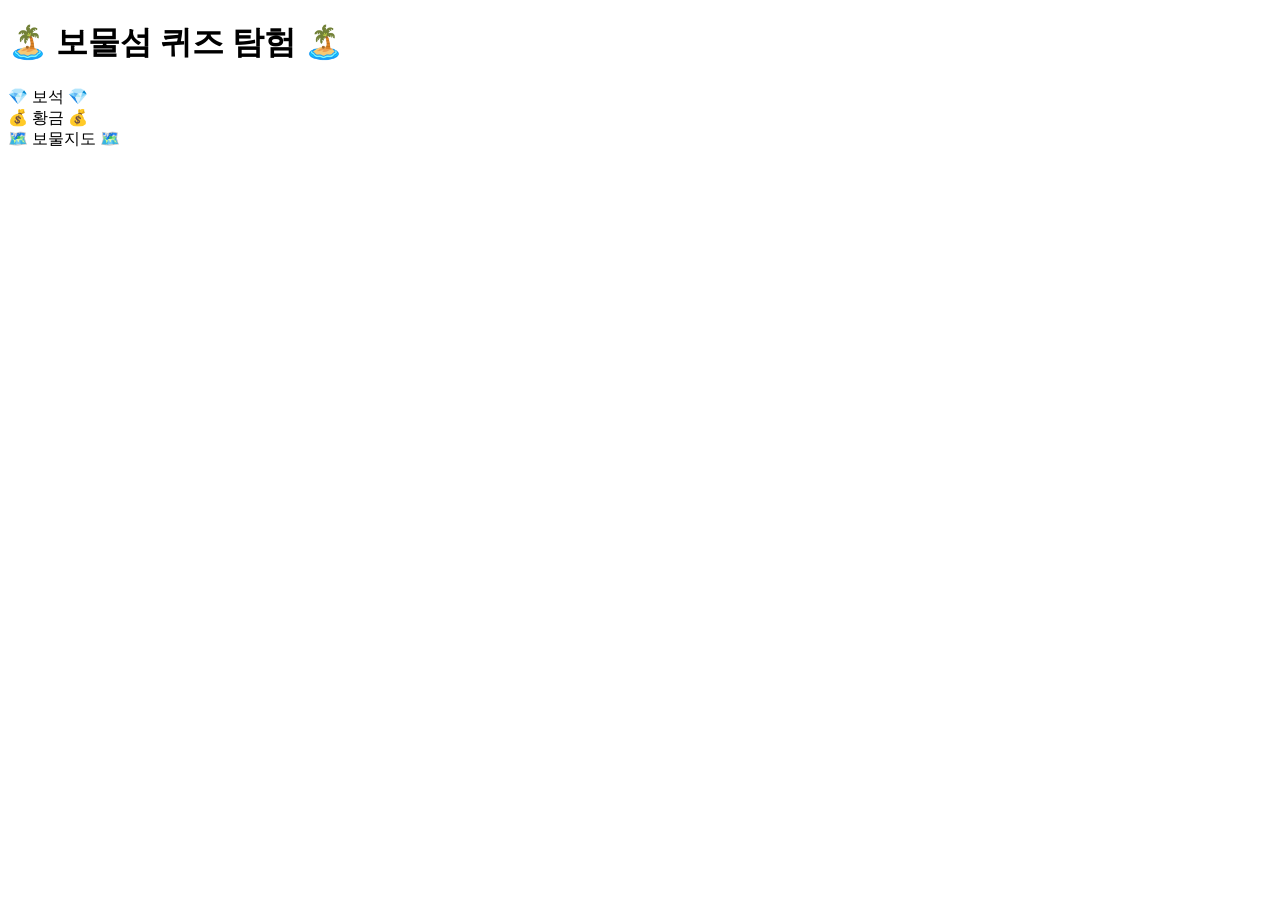
==== src/main/resources/templates/index1.html @ 48928681 "ver1.2" ====
<!DOCTYPE html>
<html lang="ko">

<head>
    <meta charset="UTF-8">
    <meta name="viewport" content="width=device-width, initial-scale=1.0">
    <title>보물섬 퀴즈 탐험</title>
      <link rel="stylesheet" href="/css/style1.css">

</head>

<body>
    <h1>🏝️ 보물섬 퀴즈 탐험 🏝️</h1>
        <!-- Flexbox 감싸놓기-->
    <div class="treasure-row">
        <!-- 보물상자가 있는곳 -->
        <div class="treasure">💎 보석 💎</div>
        <div class="treasure">💰 황금 💰</div>
        <div class="treasure">🗺️ 보물지도 🗺️</div>

    </div>
    <script src="/js/app.js"></script>


</body>

</html>
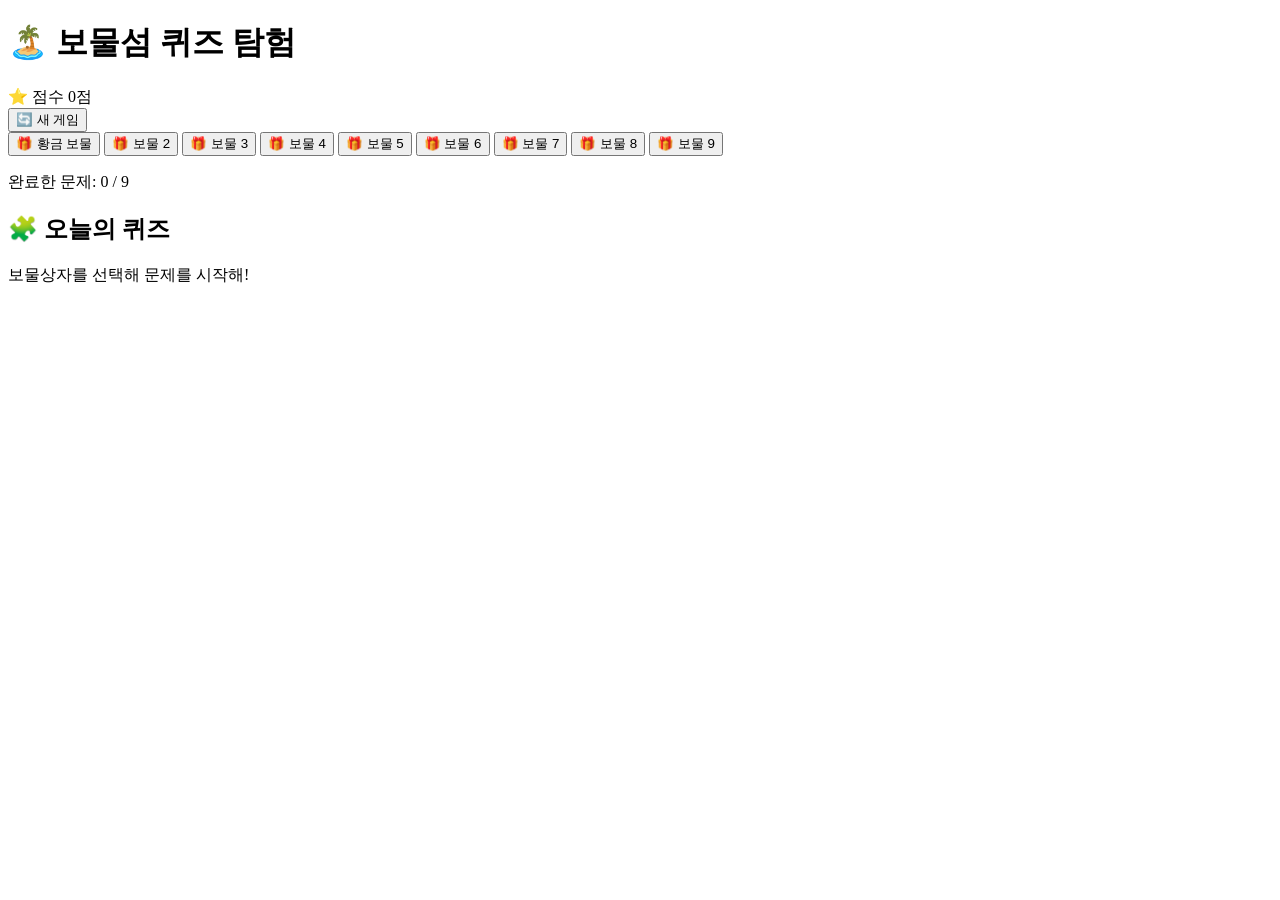
==== commit 80399c73: "ver2.1" ====
--- a/src/main/resources/templates/index1.html
+++ b/src/main/resources/templates/index1.html
@@ -1,27 +1,39 @@
 <!DOCTYPE html>
 <html lang="ko">
-
 <head>
     <meta charset="UTF-8">
     <meta name="viewport" content="width=device-width, initial-scale=1.0">
     <title>보물섬 퀴즈 탐험</title>
-      <link rel="stylesheet" href="/css/style1.css">
+    
+</head>
+<body>
+    <header class="game-header">
+        <h1>🏝️ 보물섬 퀴즈 탐험</h1>
+        <div class="score-badge">⭐ 점수 <span id="score">0</span>점</div>
+        <button id="restart-button">🔄 새 게임</button>
+    </header>
 
-</head>
+    <main class="quiz-grid">
+        <button class="treasure-card special" data-index="0">🎁 황금 보물</button>
+        <button class="treasure-card" data-index="1">🎁 보물 2</button>
+        <button class="treasure-card" data-index="2">🎁 보물 3</button>
+        <button class="treasure-card" data-index="3">🎁 보물 4</button>
+        <button class="treasure-card" data-index="4">🎁 보물 5</button>
+        <button class="treasure-card" data-index="5">🎁 보물 6</button>
+        <button class="treasure-card" data-index="6">🎁 보물 7</button>
+        <button class="treasure-card" data-index="7">🎁 보물 8</button>
+        <button class="treasure-card" data-index="8">🎁 보물 9</button>
+    </main>
 
-<body>
-    <h1>🏝️ 보물섬 퀴즈 탐험 🏝️</h1>
-        <!-- Flexbox 감싸놓기-->
-    <div class="treasure-row">
-        <!-- 보물상자가 있는곳 -->
-        <div class="treasure">💎 보석 💎</div>
-        <div class="treasure">💰 황금 💰</div>
-        <div class="treasure">🗺️ 보물지도 🗺️</div>
+    <p class="progress-text">완료한 문제: <span id="solved-count">0</span> / 9</p>
 
-    </div>
-    <script src="/js/app.js"></script>
+    <section class="question-panel">
+        <h2>🧩 오늘의 퀴즈</h2>
+        <p id="question-text">보물상자를 선택해 문제를 시작해!</p>
+        <div id="choices"></div>
+        <p id="feedback" aria-live="polite"></p>
+    </section>
 
-
+    <script src="game.js"></script>
 </body>
-
-</html>+</html>
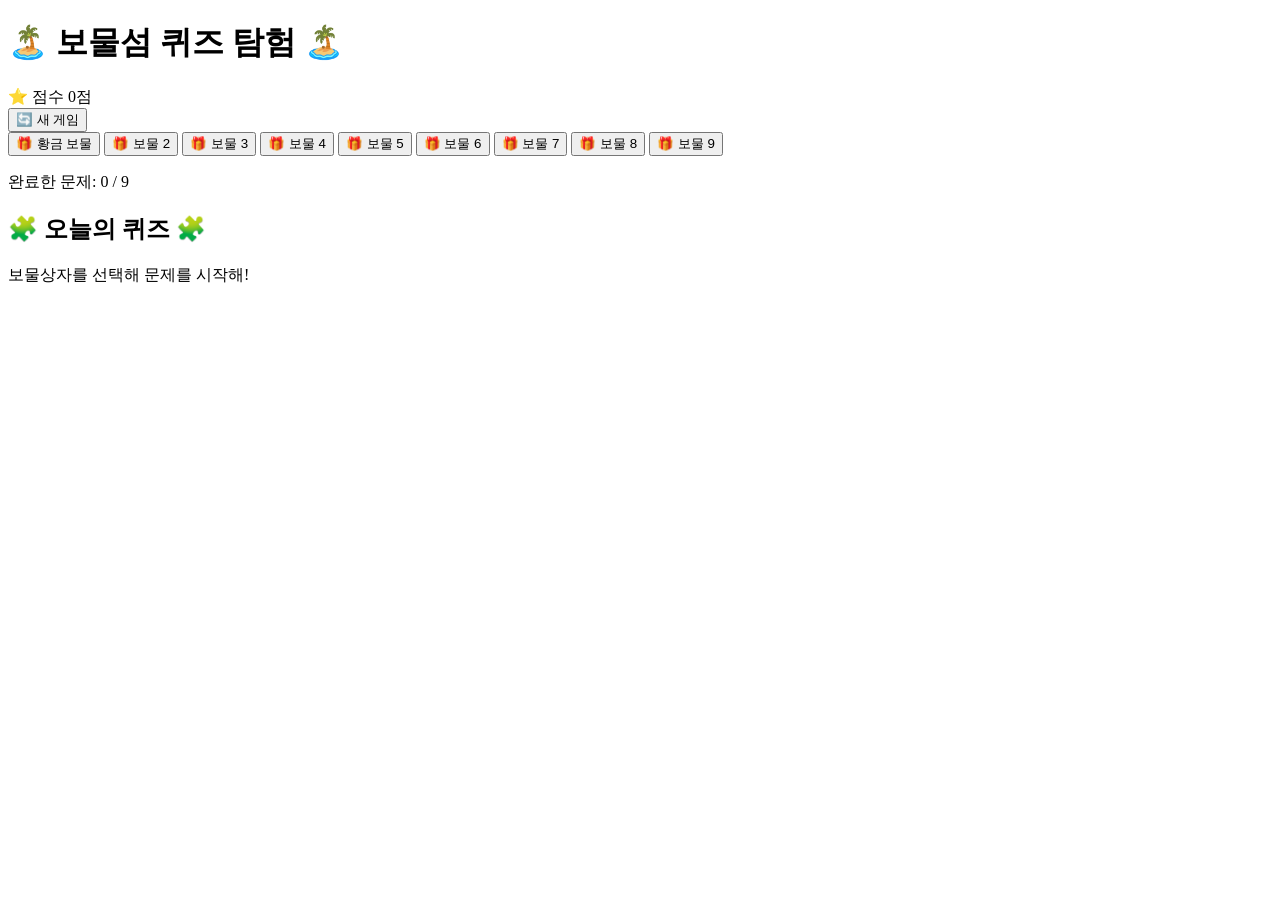
==== commit f980ea1e: "ver2.2" ====
--- a/src/main/resources/templates/index1.html
+++ b/src/main/resources/templates/index1.html
@@ -4,11 +4,11 @@
     <meta charset="UTF-8">
     <meta name="viewport" content="width=device-width, initial-scale=1.0">
     <title>보물섬 퀴즈 탐험</title>
-    
+    <link rel="stylesheet" href="/css/style1.css">
 </head>
 <body>
     <header class="game-header">
-        <h1>🏝️ 보물섬 퀴즈 탐험</h1>
+        <h1>🏝️ 보물섬 퀴즈 탐험 🏝️</h1>
         <div class="score-badge">⭐ 점수 <span id="score">0</span>점</div>
         <button id="restart-button">🔄 새 게임</button>
     </header>
@@ -28,7 +28,7 @@
     <p class="progress-text">완료한 문제: <span id="solved-count">0</span> / 9</p>
 
     <section class="question-panel">
-        <h2>🧩 오늘의 퀴즈</h2>
+        <h2>🧩 오늘의 퀴즈 🧩</h2>
         <p id="question-text">보물상자를 선택해 문제를 시작해!</p>
         <div id="choices"></div>
         <p id="feedback" aria-live="polite"></p>
